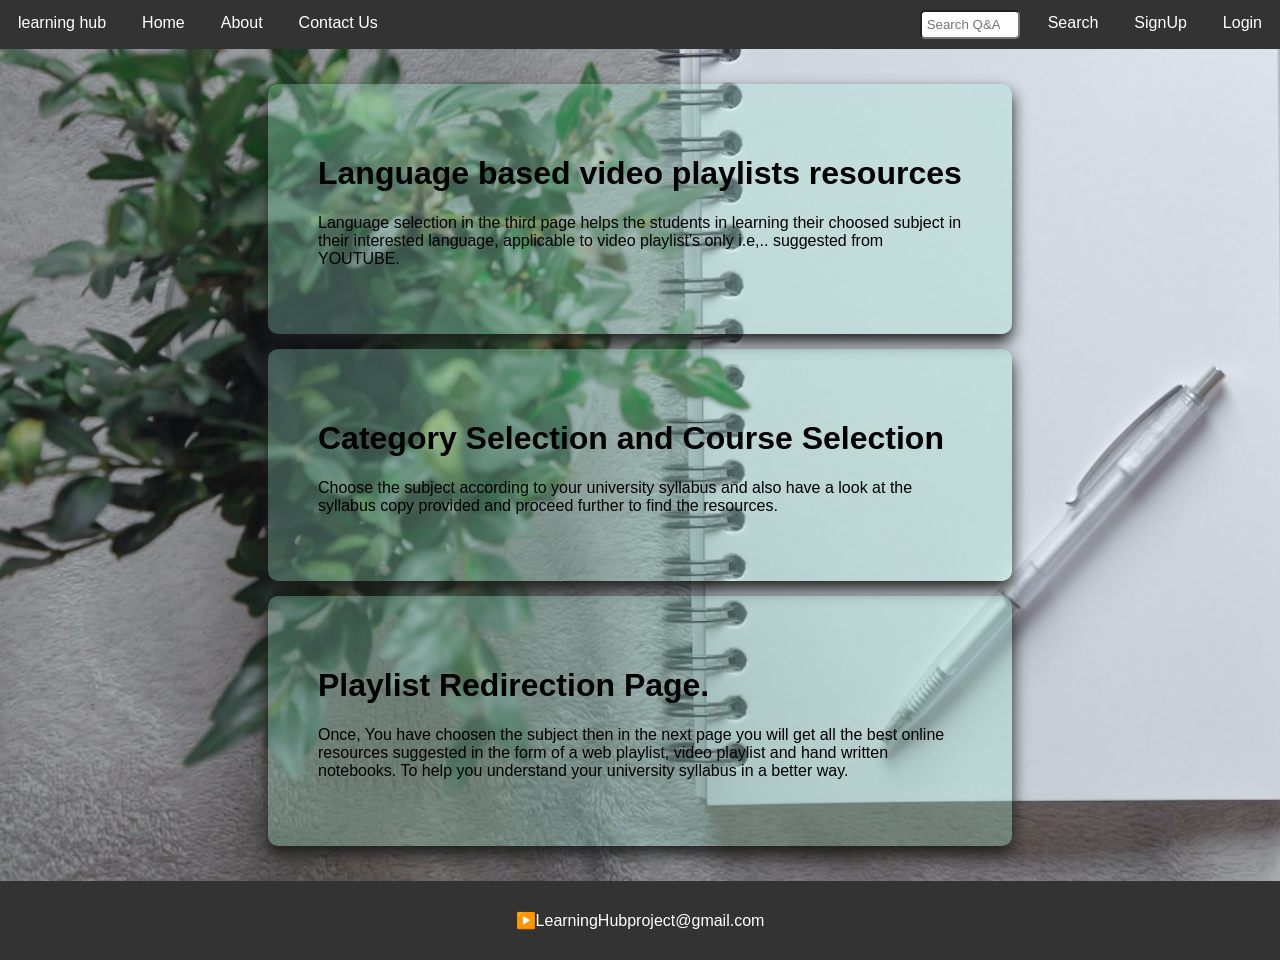
==== about.html @ 3107defc "v1 Base project stage using HTML, CSS, JS" ====
<!doctype html>
<html lang="en">

<head>
    <meta charset="utf-8">
    <meta name="viewport" content="width=device-width, initial-scale=1">
    <meta name="description" content="Free study tutorials avaliable online">
    <meta name="keywords" content="HTML, CSS, JavaScript">
    <meta name="author" content="creators: Vamshi K">
    <title>Learning Hub</title>
    <link rel="icon" href="images/favicon.ico">
    <link
        href="https://fonts.googleapis.com/css2?family=Merriweather&family=Montserrat&family=Sacramento&family=Ubuntu:wght@500&display=swap"
        rel="stylesheet">
    <style>
    * {
	box-sizing: border-box;
    }

    body {
        font-family: "montserrat-bold", Arial;
        margin: 0;
        /* https://source.unsplash.com/1550x800/?notes */
        background-image: url('images/aboutbgimage1.jpg');
        background-repeat: no-repeat;
        background-attachment: fixed;
        background-size: cover;
    }

    nav {
        position: sticky;
        top: 0;
    }

    ul {
        list-style-type: none;
        margin: 0;
        padding: 0;
        overflow: hidden;
        background-color: #333;
    }

    li.ali {
        float: left;
    }

    .right {
        float: right;
    }

    .right li {
        float: left;
    }


    input {
        width: 100px;
        margin: 10px;
        padding: 5px;
        border-radius: 5px;
    }

    li a {
        display: block;
        color: white;
        text-align: center;
        padding: 14px 18px;
        text-decoration: none;
    }

    li a:hover {
        background-color: green;
    }

    div.info {
        height: 100%;
    }

    .info div {
        padding: 50px;
        width: 60%;
        margin: 15px auto;
        box-shadow: 0 8px 16px 0 rgb(28, 29, 28);
        background-color: rgba(161, 233, 209, 0.3);
        color: black;
        border: 0px solid #333;
        border-radius: 10px;
    }
    
    .info div:hover {
        background-color: rgb(205, 236, 226, 0.4);
        font-size: 17px;
    }

    footer {
        padding: 30px;
        background-color: #333;
        text-align: center;
        color: white;
        overflow: auto;

    }
    @media screen and (max-width: 750px) {

        li.ali,
        .right li,
        .right {
            float: none;
        }

        nav {

            position: fixed;
            height: 100%;
            width: 25%;
            background-color: #333;
            overflow: auto;
            

        }

        ul {
            overflow: auto;
        }

        li a {
            text-align: left;
        }

        div.info {
            margin-top: 0;
            margin-left: 25%;

        }

        input {
            display: block;
            width: 80%;
            margin: 10px auto;
        }
        .info div {
            box-sizing: border-box;
            margin: 25px 0;
            width: 100%;
        }
	footer {
      text-align: right;
      padding: 30px 10px 30px 30px;

      }

    }
    </style>
</head>

<body>


    <nav>
        <ul>
            <li class="ali"><a href="category.html">learning hub</a></li>
            <li class="ali"><a href="category.html">Home</a></li>
            <li class="ali"><a href="about.html">About</a></li>
            <li class="ali"><a href="contact.html">Contact Us</a></li>
            <div class="right">

                <li><input type="search" placeholder="Search Q&A..."></li>
                <li><a href="#">Search</a></li>
                <li><a href="signup.html">SignUp</a></li>
                <li><a href="login.html">Login</a></li>

            </div>
        </ul>
    </nav>
    <div class="info" style="padding: 20px; clear: both;">
        <div class="top">
            <h1>
                Language based video playlists resources
            </h1>
            <p>
                Language selection in the third page helps the students in learning their choosed subject in their interested language, applicable to video playlist's only i.e,.. suggested from YOUTUBE.
            </p>
            <!-- <span><a href="category.html" style="float:right; color:rgb(46, 10, 145);">click here&gt&gt</a></span> -->
        </div>
        <div class="middle">
            <h1>
                Category Selection and Course Selection
            </h1>
            <p>
                Choose the subject according to your university syllabus and also have a look at the syllabus copy provided and proceed further to find the resources. 
            </p>
            <!-- <span><a href="category.html" style="float:right; color:rgb(46, 10, 145);">click here&gt&gt</a></span> -->
        </div>
        <div class="bottom">
            <h1>
                Playlist Redirection Page.
            </h1>
            <p>
                Once, You have choosen the subject then in the next page you will get all the best online resources suggested in the form of a web playlist, video playlist and hand written notebooks. To help
                you understand your university syllabus in a better way.
            </p>
            <!-- <span><a href="category.html" style="float:right; color:rgb(46, 10, 145);">click here&gt&gt</a></span> -->
        </div>
    </div>
    <footer>
        <div style=" color: white;">
            ▶️LearningHubproject@gmail.com
        </div>
    </footer>


</body>

</html>
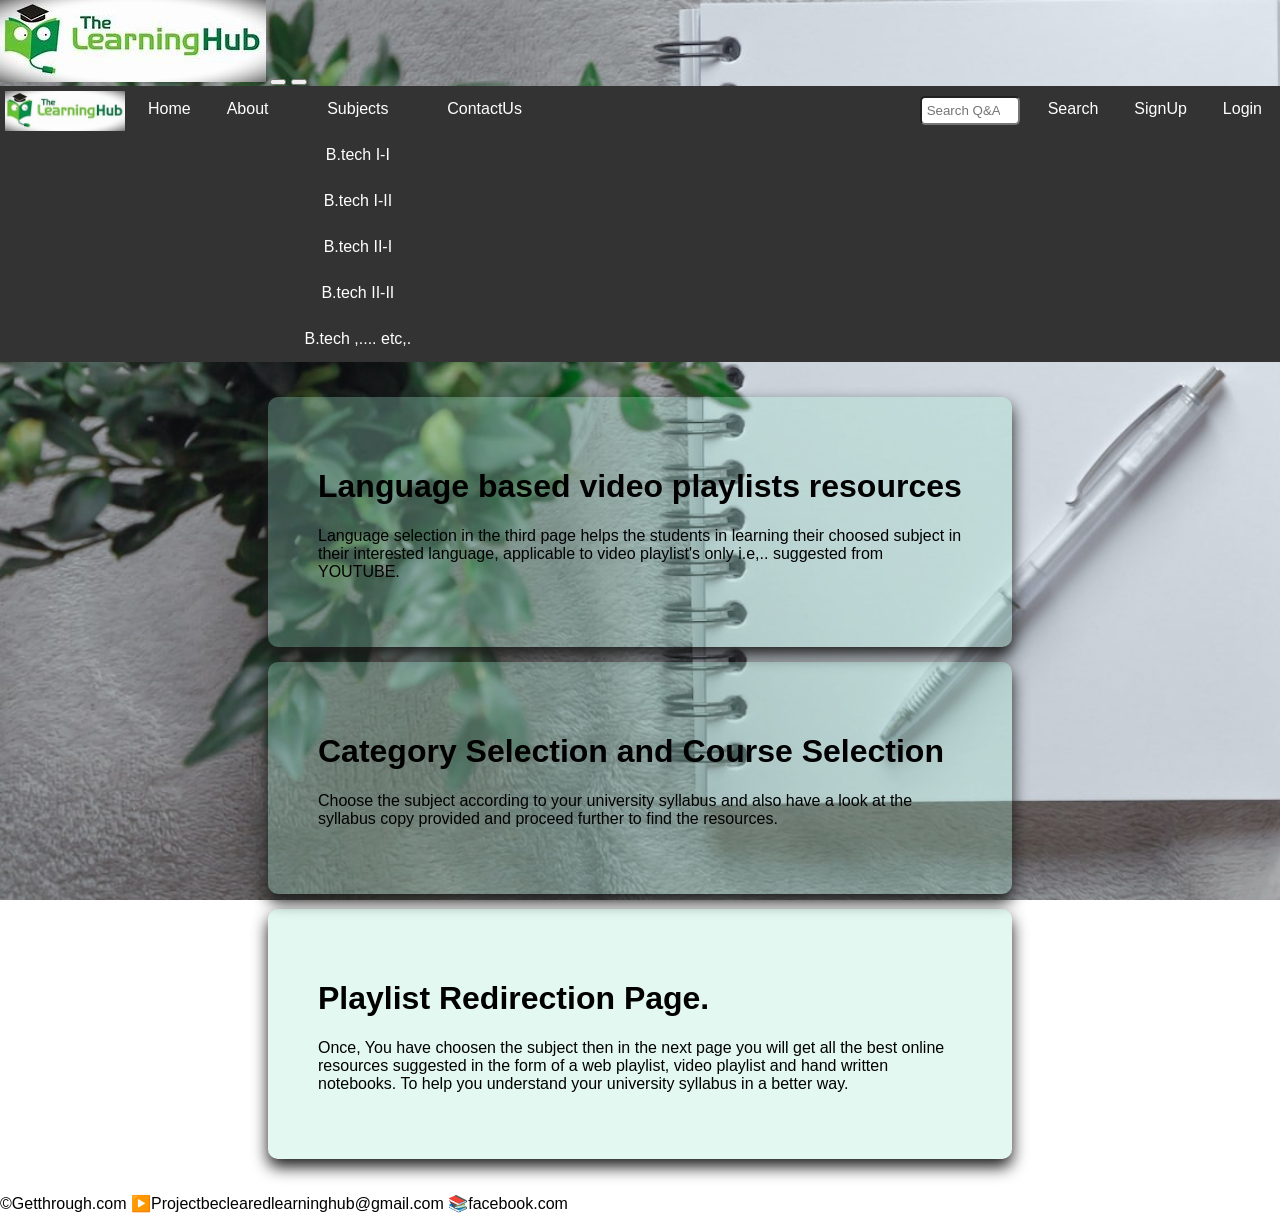
==== commit 1a217a19: "Refactor Learning Hub codebase to adhere to DRY principles - Extracted duplicated nav and footer com" ====
--- a/about.html
+++ b/about.html
@@ -156,22 +156,7 @@
 <body>
 
 
-    <nav>
-        <ul>
-            <li class="ali"><a href="category.html">learning hub</a></li>
-            <li class="ali"><a href="category.html">Home</a></li>
-            <li class="ali"><a href="about.html">About</a></li>
-            <li class="ali"><a href="contact.html">Contact Us</a></li>
-            <div class="right">
-
-                <li><input type="search" placeholder="Search Q&A..."></li>
-                <li><a href="#">Search</a></li>
-                <li><a href="signup.html">SignUp</a></li>
-                <li><a href="login.html">Login</a></li>
-
-            </div>
-        </ul>
-    </nav>
+    <div id="header-placeholder"></div>
     <div class="info" style="padding: 20px; clear: both;">
         <div class="top">
             <h1>
@@ -202,13 +187,12 @@
             <!-- <span><a href="category.html" style="float:right; color:rgb(46, 10, 145);">click here&gt&gt</a></span> -->
         </div>
     </div>
-    <footer>
-        <div style=" color: white;">
-            ▶️LearningHubproject@gmail.com
-        </div>
-    </footer>
+    <div id="footer-placeholder"></div>
 
 
+
+
+    <script src="scripts/components.js"></script>
 </body>
 
 </html>
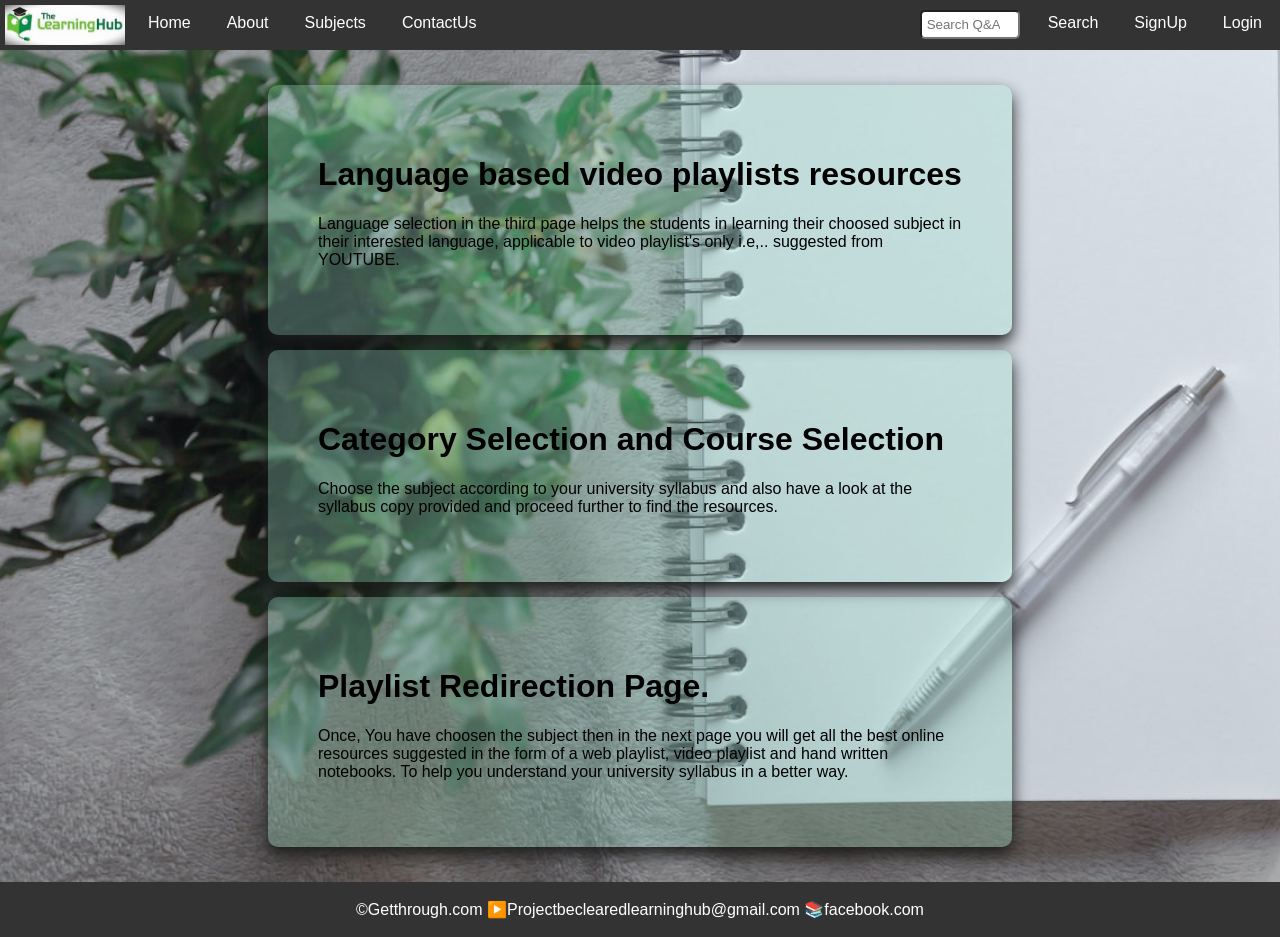
==== commit 627a7839: "Fix CSS Layout Regressions, Restore Missing HTML Elements, and Apply DRY Principles to Stylesheets -" ====
--- a/about.html
+++ b/about.html
@@ -12,145 +12,10 @@
     <link
         href="https://fonts.googleapis.com/css2?family=Merriweather&family=Montserrat&family=Sacramento&family=Ubuntu:wght@500&display=swap"
         rel="stylesheet">
-    <style>
-    * {
-	box-sizing: border-box;
-    }
-
-    body {
-        font-family: "montserrat-bold", Arial;
-        margin: 0;
-        /* https://source.unsplash.com/1550x800/?notes */
-        background-image: url('images/aboutbgimage1.jpg');
-        background-repeat: no-repeat;
-        background-attachment: fixed;
-        background-size: cover;
-    }
-
-    nav {
-        position: sticky;
-        top: 0;
-    }
-
-    ul {
-        list-style-type: none;
-        margin: 0;
-        padding: 0;
-        overflow: hidden;
-        background-color: #333;
-    }
-
-    li.ali {
-        float: left;
-    }
-
-    .right {
-        float: right;
-    }
-
-    .right li {
-        float: left;
-    }
-
-
-    input {
-        width: 100px;
-        margin: 10px;
-        padding: 5px;
-        border-radius: 5px;
-    }
-
-    li a {
-        display: block;
-        color: white;
-        text-align: center;
-        padding: 14px 18px;
-        text-decoration: none;
-    }
-
-    li a:hover {
-        background-color: green;
-    }
-
-    div.info {
-        height: 100%;
-    }
-
-    .info div {
-        padding: 50px;
-        width: 60%;
-        margin: 15px auto;
-        box-shadow: 0 8px 16px 0 rgb(28, 29, 28);
-        background-color: rgba(161, 233, 209, 0.3);
-        color: black;
-        border: 0px solid #333;
-        border-radius: 10px;
-    }
     
-    .info div:hover {
-        background-color: rgb(205, 236, 226, 0.4);
-        font-size: 17px;
-    }
-
-    footer {
-        padding: 30px;
-        background-color: #333;
-        text-align: center;
-        color: white;
-        overflow: auto;
-
-    }
-    @media screen and (max-width: 750px) {
-
-        li.ali,
-        .right li,
-        .right {
-            float: none;
-        }
-
-        nav {
-
-            position: fixed;
-            height: 100%;
-            width: 25%;
-            background-color: #333;
-            overflow: auto;
-            
-
-        }
-
-        ul {
-            overflow: auto;
-        }
-
-        li a {
-            text-align: left;
-        }
-
-        div.info {
-            margin-top: 0;
-            margin-left: 25%;
-
-        }
-
-        input {
-            display: block;
-            width: 80%;
-            margin: 10px auto;
-        }
-        .info div {
-            box-sizing: border-box;
-            margin: 25px 0;
-            width: 100%;
-        }
-	footer {
-      text-align: right;
-      padding: 30px 10px 30px 30px;
-
-      }
-
-    }
-    </style>
+    <link rel="stylesheet" href="css/navbar.css">
+    <link rel="stylesheet" href="css/footer.css">
+    <link rel="stylesheet" href="css/about.css">
 </head>
 
 <body>
@@ -187,7 +52,7 @@
             <!-- <span><a href="category.html" style="float:right; color:rgb(46, 10, 145);">click here&gt&gt</a></span> -->
         </div>
     </div>
-    <div id="footer-placeholder"></div>
+    <div id="footer-placeholder" class="footer"></div>
 
 
 
--- a/css/navbar.css
+++ b/css/navbar.css
@@ -0,0 +1,242 @@
+/* box-sizing */
+* {
+    box-sizing: border-box;
+}
+
+/* --horizintal rule style--*/
+
+hr {
+    border-style: none;
+    border-top-style: dotted;
+    border-color: grey;
+    border-width: 3px;
+    /*width: 5%;*/
+}
+
+/*   --nav bar style--   */
+#logo {
+    display: none;
+    color: white;
+    width: 120px;
+    margin: 10px;
+    padding: 5px;
+    border-radius: 5px;
+}
+
+.logoitems {
+    display: none;
+}
+
+nav {
+    position: sticky;
+    top: 0;
+    z-index: 3;
+}
+
+#navdisplay {
+    display: block;
+}
+
+nav ul {
+    list-style-type: none;
+    margin: 0;
+    padding: 0;
+    overflow: hidden;
+    background-color: #333;
+
+}
+
+nav li.ali {
+    float: left;
+}
+
+nav .right {
+    float: right;
+
+}
+
+nav .right li {
+    float: left;
+
+}
+
+.btn {
+    background: #11cdd4;
+    background-image: -webkit-linear-gradient(top, #11cdd4, #11999e);
+    background-image: -moz-linear-gradient(top, #11cdd4, #11999e);
+    background-image: -ms-linear-gradient(top, #11cdd4, #11999e);
+    background-image: -o-linear-gradient(top, #11cdd4, #11999e);
+    background-image: linear-gradient(to bottom, #11cdd4, #11999e);
+    -webkit-border-radius: 8;
+    -moz-border-radius: 8;
+    border-radius: 8px;
+    font-family: 'Montserrat', sans-serif;
+    color: #ffffff;
+    font-size: 0.8rem;
+    border: 0;
+    margin-top: 10px;
+    text-decoration: none;
+}
+
+.btn:hover {
+    background:  #30e3cb;
+    background-image: -webkit-linear-gradient(top,  #30e3cb,  #2bc4ad);
+    background-image: -moz-linear-gradient(top,  #30e3cb,  #2bc4ad);
+    background-image: -ms-linear-gradient(top,  #30e3cb,  #2bc4ad);
+    background-image: -o-linear-gradient(top,  #30e3cb,  #2bc4ad);
+    background-image: linear-gradient(to bottom,  #30e3cb,  #2bc4ad);
+    text-decoration: none;
+    }
+
+
+nav input {
+
+    width: 100px;
+    margin: 10px;
+    padding: 5px;
+    border-radius: 5px;
+
+}
+
+nav li a {
+    display: block;
+    color: white;
+    text-align: center;
+    padding: 14px 18px;
+    text-decoration: none;
+}
+
+nav li a:hover {
+    background-color: green;
+
+}
+
+div.bottom {
+    margin-top: 10px;
+    height: 100%;
+}
+
+@media only screen and (max-width: 900px) {
+
+    nav li.ali,
+    nav .right li,
+    nav .right {
+        float: none;
+
+    }
+
+    nav #navdisplay {
+        display: none;
+    }
+
+    nav #logo {
+        display: inline-block;
+        padding: 5px 0 2px 0;
+        margin: 0;
+    }
+
+    nav .logoimg {
+        width: 120px;
+        height: 40px;
+        margin: 0px;
+        border-radius: 0px;
+    }
+
+    nav #logo-div-close {
+        display: none;
+        float: right;
+        margin: 10px 10px 0 0;
+        padding: 10px;
+        background-color: #383737;
+        border: 1px solid grey;
+        border-radius: 5px;
+    }
+
+    nav #logo-div-open {
+        display: block;
+        float: right;
+        margin: 10px 10px 0 0;
+        padding: 10px;
+        background-color: #383737;
+        border: 1px solid grey;
+        border-radius: 5px;
+    }
+
+    nav .logoitems:hover {
+        border: 2px solid rgb(209, 204, 204);
+
+    }
+
+    nav .logoitem {
+        display: block;
+        width: 15px;
+        height: 1px;
+        margin-top: 1px;
+        border: 1px solid rgb(148, 146, 146);
+    }
+
+    nav {
+
+        position: static;
+        height: auto;
+        width: 100%;
+        background-color: #333;
+        overflow: auto;
+
+    }
+
+    nav .dropdown {
+
+        display: block;
+
+    }
+
+    nav ul {
+        overflow: auto;
+    }
+
+    nav li a {
+        text-align: left;
+    }
+
+    nav input {
+        display: inline-block;
+        width: 70%;
+        margin: 10px 0 10px 10px;
+    }
+
+}
+
+.dropdown {
+
+    display: inline-block;
+
+}
+
+.dropdown-content {
+    display: none;
+    position: absolute;
+    min-width: 150px;
+    background-color: #f9f9f9;
+    border-radius: 5px;
+    box-shadow: 0 8px 16px 0 rgba(30, 3, 41, 0.2);
+    z-index: 2;
+
+}
+
+.dropdown-content a {
+    display: block;
+    padding: 12px 16px;
+    color: black;
+    text-align: left;
+}
+
+.dropdown:hover .dropdown-content {
+    display: inline;
+
+}
+
+.dropdown-content a:hover {
+    background: #f1f1f1;
+
+}
--- a/css/footer.css
+++ b/css/footer.css
@@ -0,0 +1,20 @@
+.footer {
+    padding: 18px;
+    background-color: #333;
+    text-align: center;
+    color: white;
+    overflow: auto;
+}
+
+.footer-fixed {
+    position: fixed;
+    bottom: 0;
+    left: 0;
+    right: 0;
+}
+
+@media screen and (max-width: 700px) {
+    .footer-fixed {
+        position: static;
+    }
+}
--- a/css/about.css
+++ b/css/about.css
@@ -0,0 +1,36 @@
+
+* { box-sizing: border-box; }
+body {
+    font-family: "montserrat-bold", Arial;
+    margin: 0;
+    background-image: url('../images/aboutbgimage1.jpg');
+    background-repeat: no-repeat;
+    background-attachment: fixed;
+    background-size: cover;
+}
+div.info { height: 100%; }
+.info div {
+    padding: 50px;
+    width: 60%;
+    margin: 15px auto;
+    box-shadow: 0 8px 16px 0 rgb(28, 29, 28);
+    background-color: rgba(161, 233, 209, 0.3);
+    color: black;
+    border: 0px solid #333;
+    border-radius: 10px;
+}
+.info div:hover {
+    background-color: rgb(205, 236, 226, 0.4);
+    font-size: 17px;
+}
+@media screen and (max-width: 750px) {
+    div.info {
+        margin-top: 0;
+        margin-left: 25%;
+    }
+    .info div {
+        box-sizing: border-box;
+        margin: 25px 0;
+        width: 100%;
+    }
+}
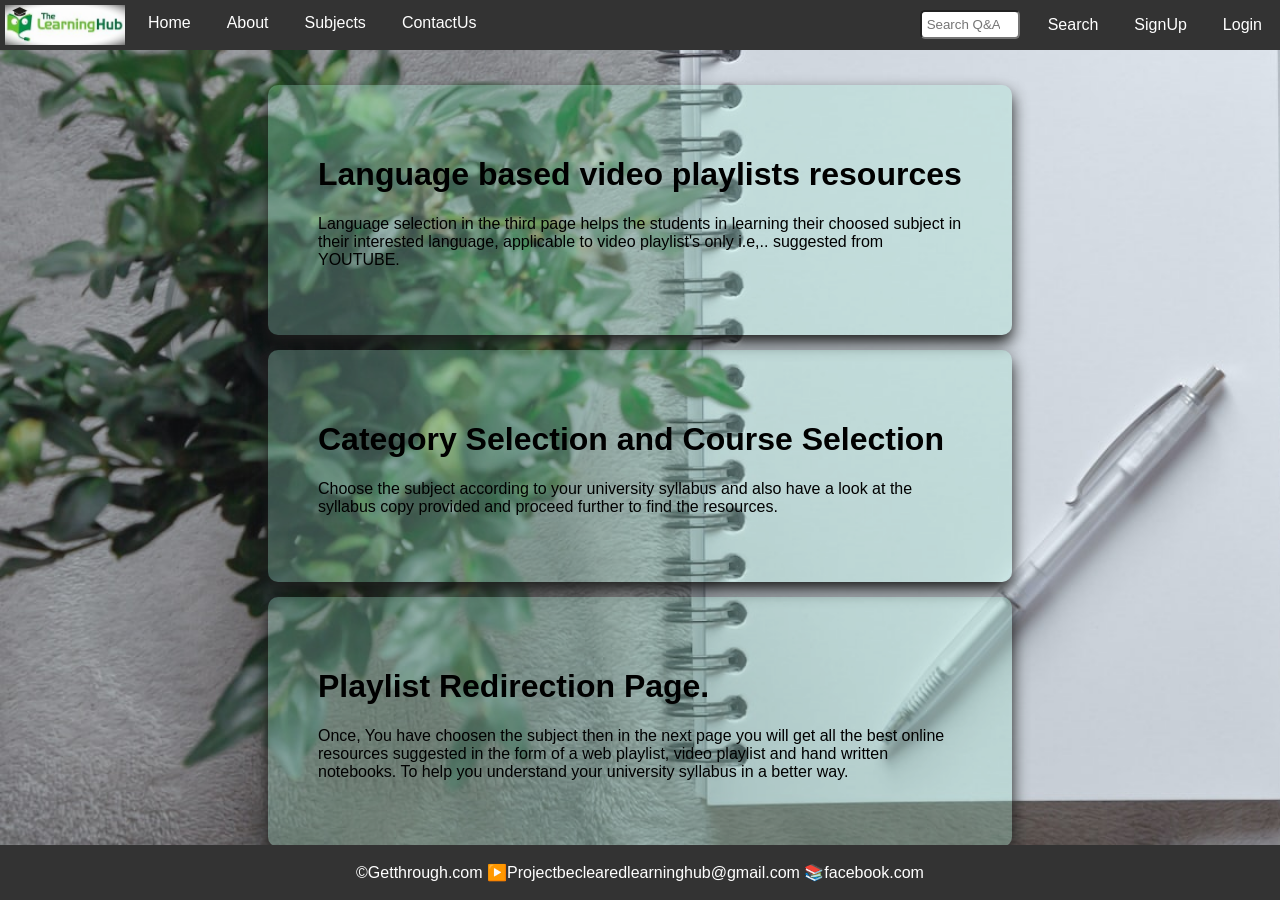
==== commit f0e9bde0: "fix: standardize mobile responsive layouts and breakpoints * Updated `css/navbar.css` (`max-width: 9" ====
--- a/about.html
+++ b/about.html
@@ -12,7 +12,7 @@
     <link
         href="https://fonts.googleapis.com/css2?family=Merriweather&family=Montserrat&family=Sacramento&family=Ubuntu:wght@500&display=swap"
         rel="stylesheet">
-    
+
     <link rel="stylesheet" href="css/navbar.css">
     <link rel="stylesheet" href="css/footer.css">
     <link rel="stylesheet" href="css/about.css">
@@ -21,7 +21,9 @@
 <body>
 
 
+    <!-- ================= HEADER ================= -->
     <div id="header-placeholder"></div>
+    <!-- ================= MAIN CONTENT ================= -->
     <div class="info" style="padding: 20px; clear: both;">
         <div class="top">
             <h1>
@@ -37,7 +39,7 @@
                 Category Selection and Course Selection
             </h1>
             <p>
-                Choose the subject according to your university syllabus and also have a look at the syllabus copy provided and proceed further to find the resources. 
+                Choose the subject according to your university syllabus and also have a look at the syllabus copy provided and proceed further to find the resources.
             </p>
             <!-- <span><a href="category.html" style="float:right; color:rgb(46, 10, 145);">click here&gt&gt</a></span> -->
         </div>
@@ -52,7 +54,8 @@
             <!-- <span><a href="category.html" style="float:right; color:rgb(46, 10, 145);">click here&gt&gt</a></span> -->
         </div>
     </div>
-    <div id="footer-placeholder" class="footer"></div>
+    <!-- ================= FOOTER ================= -->
+    <div id="footer-placeholder" class="footer footer-fixed"></div>
 
 
 
--- a/css/navbar.css
+++ b/css/navbar.css
@@ -199,10 +199,33 @@
         text-align: left;
     }
 
+    nav #navdisplay {
+        display: none;
+        width: 100%;
+        background-color: #333;
+    }
+
+    nav li.ali,
+    nav .right,
+    nav .right li {
+        float: none;
+        display: block;
+        width: 100%;
+        text-align: left;
+    }
+
+    nav .user-greeting {
+        display: block;
+        padding: 10px 18px;
+        color: #ffffff !important;
+        white-space: normal;
+        word-break: break-word;
+    }
+
     nav input {
-        display: inline-block;
-        width: 70%;
-        margin: 10px 0 10px 10px;
+        display: block;
+        width: calc(100% - 36px);
+        margin: 10px 18px;
     }
 
 }
@@ -239,4 +262,40 @@
 .dropdown-content a:hover {
     background: #f1f1f1;
 
-}+}
+/* Ensure user greeting matches header typography and alignment */
+nav .right {
+  display: flex;
+  align-items: center;
+  height: 100%;
+}
+
+nav .right li {
+  display: flex;
+  align-items: center;
+}
+
+nav .user-greeting {
+  color: #ffffff !important;
+  font-size: 0.95rem;
+  padding: 0 12px;
+  white-space: nowrap;
+}
+
+nav .user-greeting strong {
+  color: #30e3cb; /* Accent color matching button hover state */
+  font-weight: 700;
+}
+
+nav #logout-btn {
+  color: #ffffff;
+  display: block;
+  padding: 14px 18px;
+  text-decoration: none;
+}
+
+nav #logout-btn:hover {
+  background-color: #ff4d4d;
+  color: #ffffff;
+  border-radius: 4px;
+}
--- a/css/about.css
+++ b/css/about.css
@@ -26,11 +26,12 @@
 @media screen and (max-width: 750px) {
     div.info {
         margin-top: 0;
-        margin-left: 25%;
+        margin-left: 0;
     }
     .info div {
         box-sizing: border-box;
-        margin: 25px 0;
-        width: 100%;
+        margin: 25px auto;
+        width: 90%;
+        padding: 20px 5%;
     }
 }
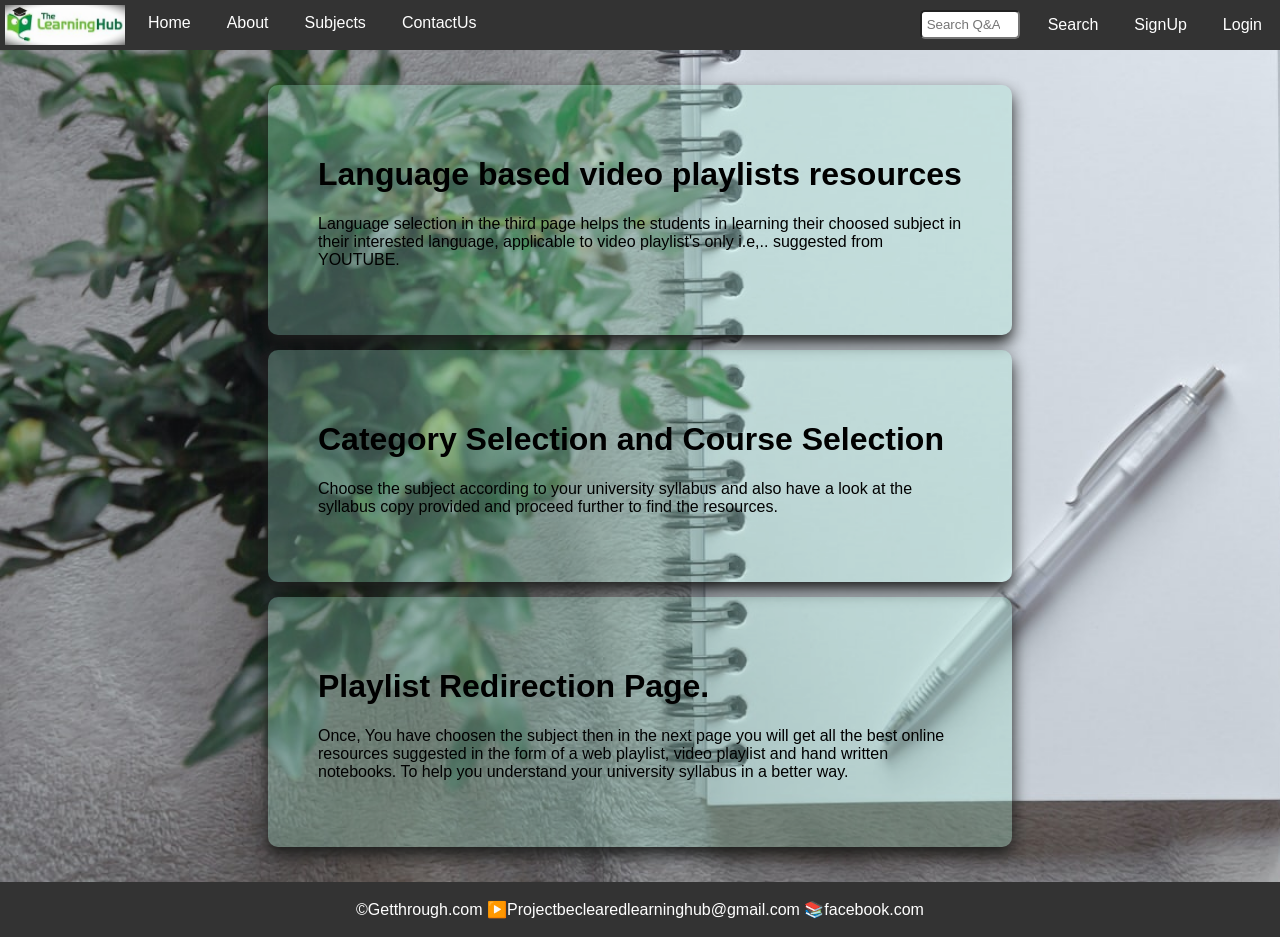
==== commit 76614550: "fix: refine mobile layout scaling and footer styling * Removed `.footer-fixed` from `about.html` so " ====
--- a/about.html
+++ b/about.html
@@ -55,7 +55,7 @@
         </div>
     </div>
     <!-- ================= FOOTER ================= -->
-    <div id="footer-placeholder" class="footer footer-fixed"></div>
+    <div id="footer-placeholder" class="footer"></div>
 
 
 
